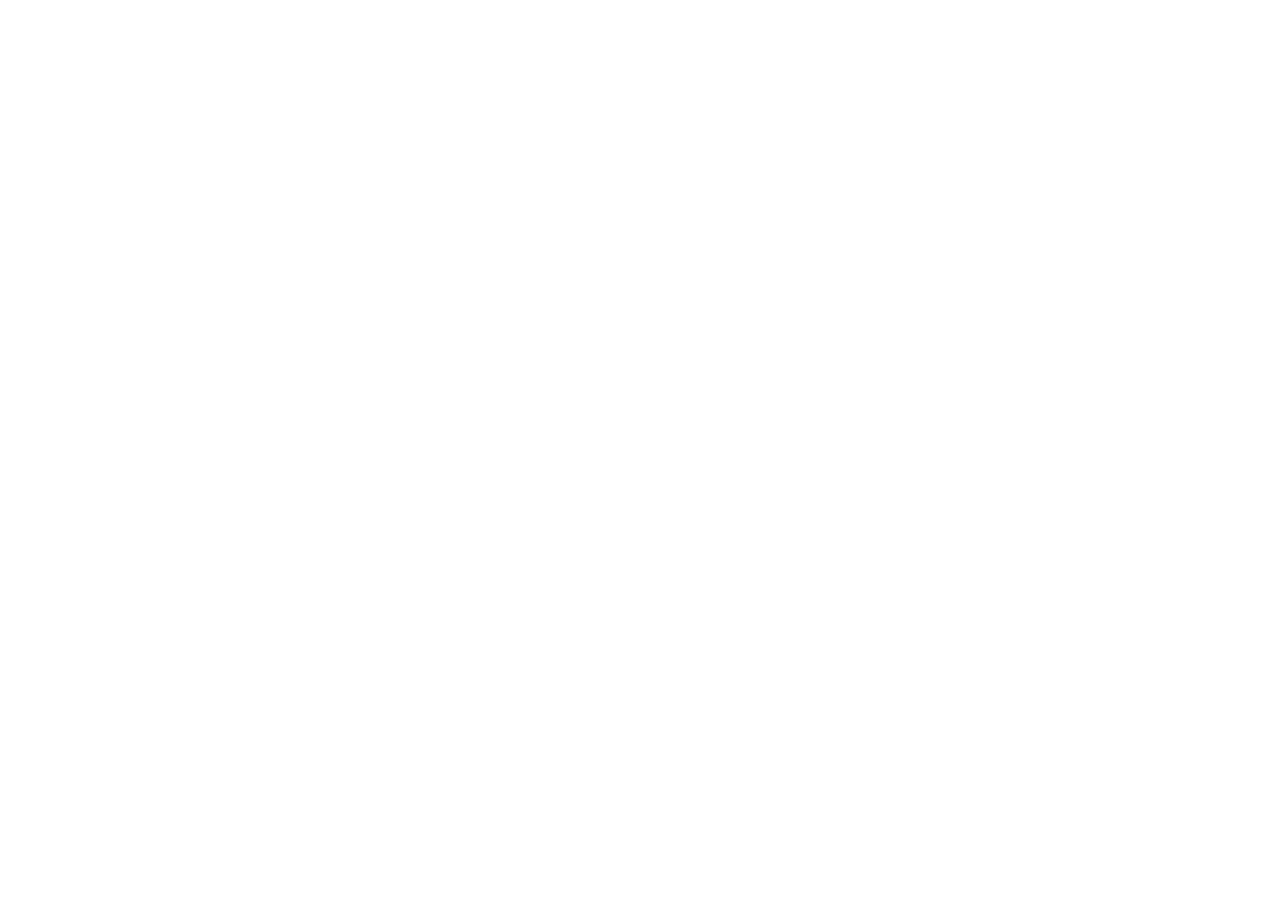
==== final-project-technology-prototypes/login.html @ 061e782b "in progress, trying out gmap and sample login page" ====
<!DOCTYPE html>
<html lang="en">
<head>
  <meta charset="UTF-8">
  <meta http-equiv="X-UA-Compatible" content="IE=edge">
  <meta name="viewport" content="width=device-width, initial-scale=1.0">
  <title>Log In</title>
</head>
<body>

</body>
</html>
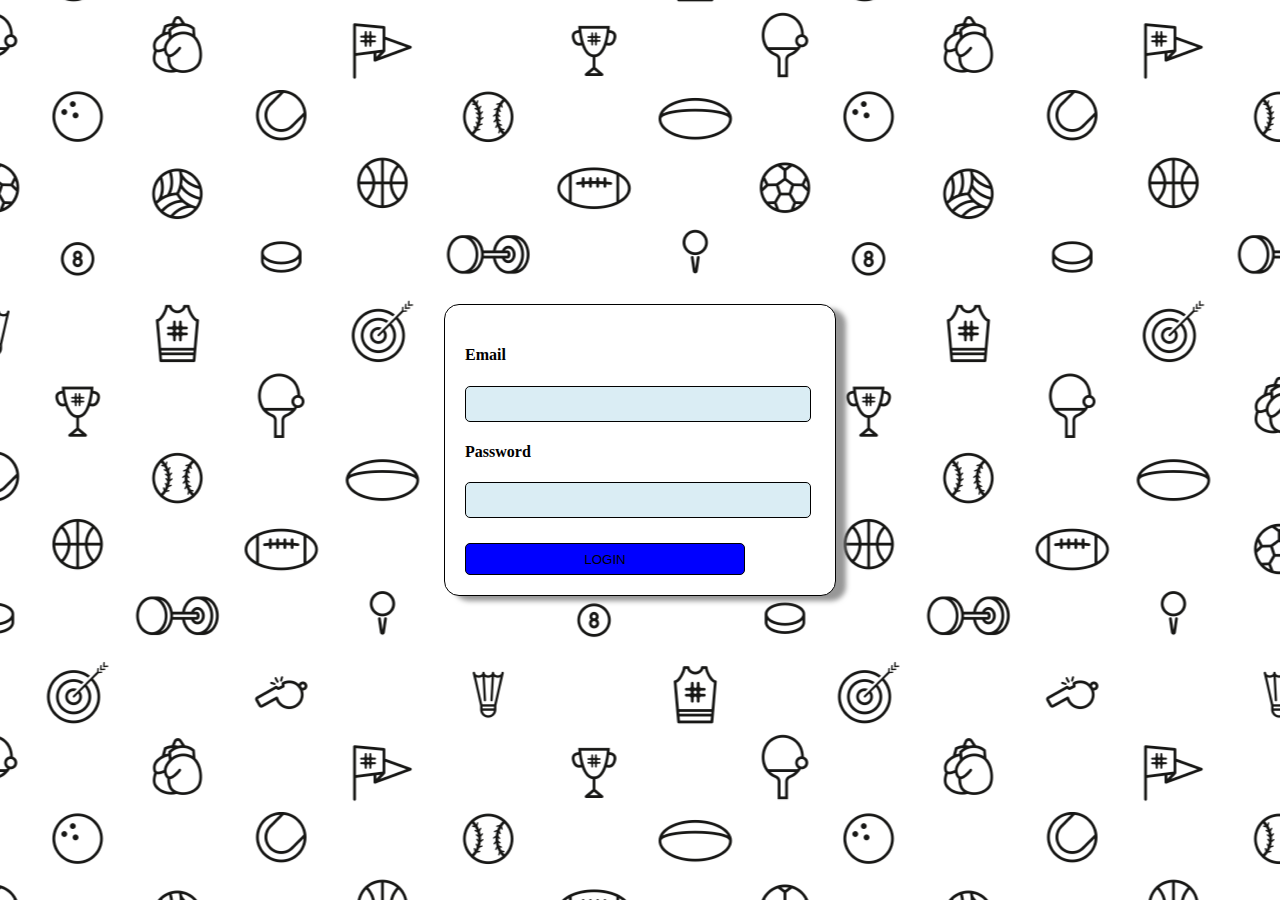
==== commit b198c2fd: "in porgress, mock up login page" ====
--- a/final-project-technology-prototypes/login.html
+++ b/final-project-technology-prototypes/login.html
@@ -4,9 +4,26 @@
   <meta charset="UTF-8">
   <meta http-equiv="X-UA-Compatible" content="IE=edge">
   <meta name="viewport" content="width=device-width, initial-scale=1.0">
+  <link rel="stylesheet" href="./css/styles.css">
   <title>Log In</title>
 </head>
 <body>
-
+  <div class="login-bg">
+    <div class="login">
+      <form action="">
+        <h4>Email</h4>
+        <label for="email">
+          <input type="text" name="email" id="email">
+        </label>
+        <h4>Password</h4>
+        <label for="password">
+          <input type="password" name="password" id="password">
+        </label>
+        <button type="submit">
+          LOGIN
+        </button>
+      </form>
+    </div>
+  </div>
 </body>
 </html>
--- a/final-project-technology-prototypes/css/styles.css
+++ b/final-project-technology-prototypes/css/styles.css
@@ -0,0 +1,48 @@
+body {
+  margin: 0;
+}
+
+.login-bg {
+  width: 100%;
+  height: 100vh;
+  background-image: url("../images/sports_icons2.png");
+  background-position: center;
+  position: relative;
+}
+
+.login {
+  width: 350px;
+  height: 250px;
+  padding: 20px;
+  background-color: white;
+  border: 1px solid black;
+  border-radius: 15px;
+  box-shadow: 10px 5px 5px rgb(128 128 128 / 82%);
+  position: absolute;
+  top: 50%;
+  right: 50%;
+  transform: translate(50%, -50%);
+}
+
+input {
+  height: 2rem;
+  width: 97%;
+  border: 1px solid;
+  border-radius: 5px;
+  background-color: rgb(173 216 230 / 45.5%);
+}
+
+button {
+  margin-top: 25px;
+  background-color: blue;
+  border: 1px solid black;
+  width: 80%;
+  height: 2rem;
+  border-radius: 5px;
+}
+
+button:hover {
+  cursor: pointer;
+  background-color: rgb(67 67 255);
+  color: rgb(0 0 0 / 73%);
+}
